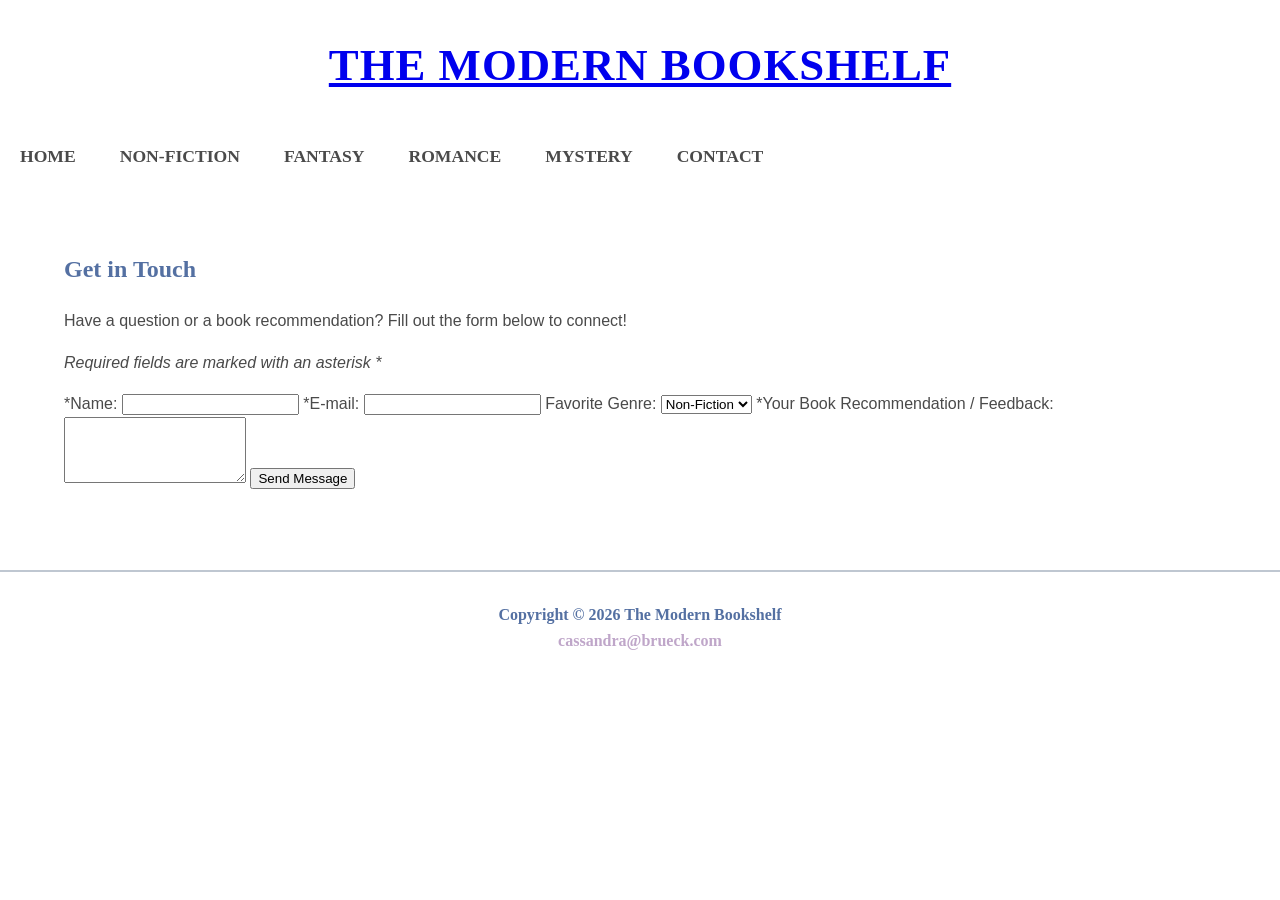
==== contact.html @ bb0040df "Add files via upload" ====
<!DOCTYPE html>
<html lang="en">
<head>
    <title>The Modern Bookshelf :: Contact</title>
    <link rel="stylesheet" href="modern-bookshelf.css">
    <meta charset="utf-8">
    <meta name="viewport" content="width=device-width, initial-scale=1.0">
</head>
<body>
<div id="wrapper">
    <header>
        <h1><a href="index.html">The Modern Bookshelf</a></h1>
    </header>
    <nav>
        <ul>
            <li><a href="index.html">Home</a></li>
            <li><a href="nonfiction.html">Non-Fiction</a></li>
            <li><a href="fantasy.html">Fantasy</a></li>
            <li><a href="romance.html">Romance</a></li>
            <li><a href="mystery.html">Mystery</a></li>
            <li><a href="contact.html">Contact</a></li>
        </ul>
    </nav>
    <main>
        <h2>Get in Touch</h2>
        <p>Have a question or a book recommendation? Fill out the form below to connect!</p>
        <p><em>Required fields are marked with an asterisk *</em></p>
        
        <form method="post" action="submit.html">
            <label for="myName">*Name:</label>
            <input type="text" name="myName" id="myName" required>

            <label for="myEmail">*E-mail:</label>
            <input type="email" name="myEmail" id="myEmail" required>

            <label for="favGenre">Favorite Genre:</label>
            <select name="favGenre" id="favGenre">
                <option value="nonfiction">Non-Fiction</option>
                <option value="fantasy">Fantasy</option>
                <option value="romance">Romance</option>
                <option value="mystery">Mystery</option>
                <option value="other">Other</option>
            </select>

            <label for="myComments">*Your Book Recommendation / Feedback:</label>
            <textarea name="myComments" id="myComments" rows="4" required></textarea>

            <input type="submit" value="Send Message">
        </form>
    </main>
    <footer>
        Copyright &copy; 2026 The Modern Bookshelf<br>
        <a href="mailto:cassandra@brueck.com">cassandra@brueck.com</a>
    </footer>
</div>
</body>
</html>
---- modern-bookshelf.css ----
body {
    font-family: 'Nunito', 'Segoe UI', Tahoma, sans-serif; 
    color: #4A4A4A;
    background-color: #FFFFFF;
    margin: 0; 
    padding: 0;
    line-height: 1.6;
}

h1, h2, h3, h4, h5, h6, th, nav, footer {
    color: #5470A2;
    font-family: 'Playfair Display', serif;
    font-weight: bold;
}

header {
    background-color: #FFFFFF;
    padding: 20px 5%; 
    display: flex;
    flex-direction: column;
    align-items: center;
}

.header-top {
    display: flex;
    align-items: center;
    width: 100%;
    position: relative;
    justify-content: center; 
}

.logo {
    position: absolute;
    left: 0;
    height: 100px; 
    width: auto;
}

header h1 {
    color: #5470A2; 
    font-size: 2.8em;
    letter-spacing: 1px;
    margin: 10px 0;
    text-transform: uppercase;
}

nav {
    margin-top: 10px;
    margin-bottom: 20px; 
}

nav ul {
    list-style-type: none;
    margin: 0;
    padding: 0;
}

nav li {
    display: inline;
    margin: 0 20px;
}

nav a {
    text-decoration: none;
    color: #4A4A4A;
    font-size: 1.1em;
    font-weight: bold;
    text-transform: uppercase;
    transition: color 0.3s ease, border-bottom 0.3s ease;
    padding-bottom: 5px;
}

nav a:hover {
    color: #5470A2;
    border-bottom: 3px solid #BFA6C9; 
}

.banner-image {
    width: 100%; 
    height: auto; 
    display: block; 
    border-top: 2px solid #BFC7D1;
    border-bottom: 2px solid #BFC7D1;
}

main {
    padding: 40px 5%;
    max-width: 1200px;
    margin: 0 auto; 
}

.two-column-container {
    display: flex;
    gap: 40px; 
    margin-top: 20px;
    margin-bottom: 40px;
}

.column {
    flex: 1; 
    background-color: #FDFDFD; 
    padding: 30px;
    border-radius: 8px; 
    border: 1px solid #BFC7D1;
    border-top: 6px solid #BFA6C9;
    box-shadow: 0 4px 6px rgba(0,0,0,0.05); 
}

.column h4 {
    font-size: 1.8em;
    text-align: center; 
    margin-top: 0;
    margin-bottom: 15px; 
}

.genre-tag {
    background-color: #BFC7D1;
    color: #FFFFFF;
    padding: 4px 10px;
    border-radius: 20px; 
    font-size: 0.9em;
    font-weight: bold;
    display: inline-block;
    margin: 4px 2px;
}

table {
    width: 100%;
    border-collapse: collapse;
    margin: 30px 0;
    background-color: #FFFFFF;
}

th, td {
    padding: 15px;
    text-align: left;
    border-bottom: 1px solid #BFC7D1;
}

th {
    background-color: #BFA6C9;
    color: #FFFFFF;
}

tr:nth-child(even) {
    background-color: rgba(191, 199, 209, 0.2);
}

tr:hover {
    background-color: #F1F4F8; 
}

footer {
    background-color: #FFFFFF; 
    color: #5470A2; 
    text-align: center;
    padding: 30px 20px;
    margin-top: 40px;
    border-top: 2px solid #BFC7D1; 
    font-weight: bold;
}

footer a {
    color: #BFA6C9;
    text-decoration: none;
    transition: color 0.3s ease;
}

footer a:hover {
    color: #BFA6C9;
}
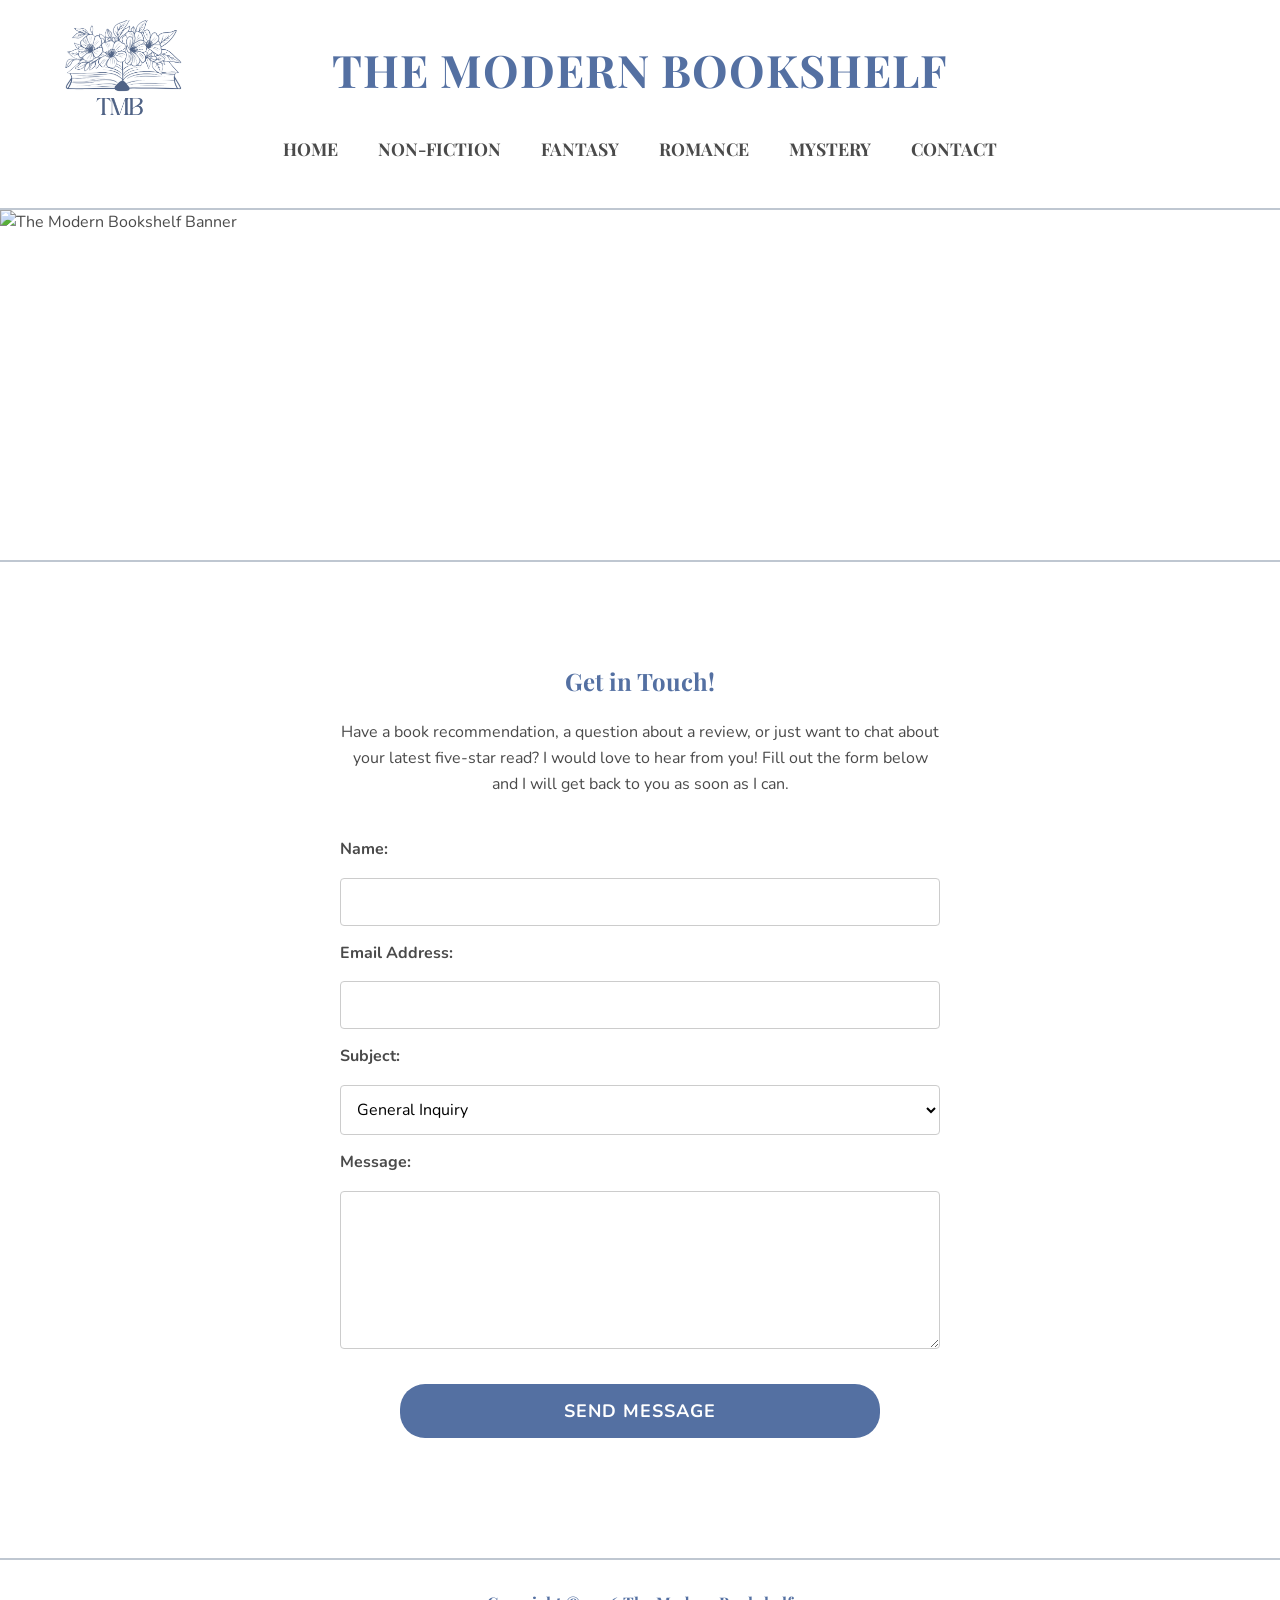
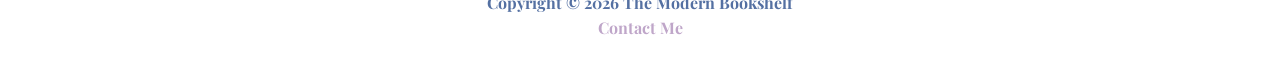
==== commit ad970cb7: "Updated files" ====
--- a/contact.html
+++ b/contact.html
@@ -5,53 +5,67 @@
     <link rel="stylesheet" href="modern-bookshelf.css">
     <meta charset="utf-8">
     <meta name="viewport" content="width=device-width, initial-scale=1.0">
+    <link rel="preconnect" href="https://fonts.googleapis.com">
+    <link rel="preconnect" href="https://fonts.gstatic.com" crossorigin>
+    <link href="https://fonts.googleapis.com/css2?family=Nunito:wght@400;700&family=Playfair+Display:ital,wght@0,400..900;1,400..900&display=swap" rel="stylesheet">
 </head>
 <body>
-<div id="wrapper">
+
     <header>
-        <h1><a href="index.html">The Modern Bookshelf</a></h1>
+        <div class="header-top">
+            <img src="modern-bookshelf-logo.png" alt="The Modern Bookshelf Logo" class="logo">
+            <h1>The Modern Bookshelf</h1>
+        </div>
+        <nav>
+            <input type="checkbox" id="mobile-menu" class="mobile-menu-toggle">
+            <label for="mobile-menu" class="mobile-menu-btn">☰ Menu</label>
+            <ul>
+                <li><a href="index.html">Home</a></li>
+                <li><a href="nonfiction.html">Non-Fiction</a></li>
+                <li><a href="fantasy.html">Fantasy</a></li>
+                <li><a href="romance.html">Romance</a></li>
+                <li><a href="mystery.html">Mystery</a></li>
+                <li><a href="contact.html">Contact</a></li>
+            </ul>
+        </nav>
     </header>
-    <nav>
-        <ul>
-            <li><a href="index.html">Home</a></li>
-            <li><a href="nonfiction.html">Non-Fiction</a></li>
-            <li><a href="fantasy.html">Fantasy</a></li>
-            <li><a href="romance.html">Romance</a></li>
-            <li><a href="mystery.html">Mystery</a></li>
-            <li><a href="contact.html">Contact</a></li>
-        </ul>
-    </nav>
+
+    <img src="/The-Modern-Bookshelf/Genre-Banners/modern-bookshelf-banner.jpeg" alt="The Modern Bookshelf Banner" class="banner-image">
+    
     <main>
-        <h2>Get in Touch</h2>
-        <p>Have a question or a book recommendation? Fill out the form below to connect!</p>
-        <p><em>Required fields are marked with an asterisk *</em></p>
+        <section class="contact-section">
+            <h2>Get in Touch!</h2>
+            <p>Have a book recommendation, a question about a review, 
+            or just want to chat about your latest five-star read? I would love to hear from 
+            you! Fill out the form below and I will get back to you as soon as I can.</p>
         
-        <form method="post" action="submit.html">
-            <label for="myName">*Name:</label>
-            <input type="text" name="myName" id="myName" required>
+            <form action="#" method="POST" class="contact-form">
+                <label for="name">Name:</label>
+                <input type="text" id="name" name="name" required>
 
-            <label for="myEmail">*E-mail:</label>
-            <input type="email" name="myEmail" id="myEmail" required>
+                <label for="email">Email Address:</label>
+                <input type="email" id="email" name="email" required>
 
-            <label for="favGenre">Favorite Genre:</label>
-            <select name="favGenre" id="favGenre">
-                <option value="nonfiction">Non-Fiction</option>
-                <option value="fantasy">Fantasy</option>
-                <option value="romance">Romance</option>
-                <option value="mystery">Mystery</option>
-                <option value="other">Other</option>
-            </select>
+                <label for="subject">Subject:</label>
+                <select id="subject" name="subject">
+                    <option value="general">General Inquiry</option>
+                    <option value="recommendation">Book Recommendation</option>
+                    <option value="feedback">Website Feedback</option>
+                    <option value="other">Other</option>
+                </select>
 
-            <label for="myComments">*Your Book Recommendation / Feedback:</label>
-            <textarea name="myComments" id="myComments" rows="4" required></textarea>
+                <label for="message">Message:</label>
+                <textarea id="message" name="message" rows="6" required></textarea>
 
-            <input type="submit" value="Send Message">
-        </form>
+                <button type="submit" class="buy-btn submit-btn">Send Message</button>
+            </form>
+        </section>
     </main>
+    
     <footer>
         Copyright &copy; 2026 The Modern Bookshelf<br>
-        <a href="mailto:cassandra@brueck.com">cassandra@brueck.com</a>
+        <a href="contact.html">Contact Me</a>
     </footer>
-</div>
+
 </body>
 </html>
--- a/modern-bookshelf.css
+++ b/modern-bookshelf.css
@@ -22,42 +22,54 @@
 }
 
 .header-top {
-    display: flex;
+    display: grid;
+    grid-template-columns: 1fr auto 1fr; /* Creates the 3 invisible columns */
     align-items: center;
     width: 100%;
-    position: relative;
-    justify-content: center; 
 }
 
 .logo {
-    position: absolute;
-    left: 0;
-    height: 100px; 
+    height: clamp(60px, 8vw, 100px); /* Smoothly scales the logo! */
     width: auto;
+    justify-self: start; /* Keeps the logo aligned to the left side of its column */
 }
 
 header h1 {
     color: #5470A2; 
-    font-size: 2.8em;
+    font-size: clamp(1.5em, 4vw, 2.8em); /* Smoothly scales the text! */
     letter-spacing: 1px;
-    margin: 10px 0;
+    margin: 0;
     text-transform: uppercase;
+    text-align: center;
+    white-space: nowrap; /* Prevents the title from breaking onto two lines */
+}
+
+.mobile-menu-toggle {
+    display: none;
+}
+
+.mobile-menu-btn {
+    display: none;
 }
 
 nav {
     margin-top: 10px;
     margin-bottom: 20px; 
+    max-width: 100%;
 }
 
 nav ul {
     list-style-type: none;
     margin: 0;
     padding: 0;
+    display: flex;
+    flex-wrap: wrap;
+    justify-content: center;
 }
 
 nav li {
     display: inline;
-    margin: 0 20px;
+    margin: 5px 20px;
 }
 
 nav a {
@@ -77,10 +89,76 @@
 
 .banner-image {
     width: 100%; 
-    height: auto; 
+    height: 350px;
+    object-fit: cover; 
     display: block; 
     border-top: 2px solid #BFC7D1;
     border-bottom: 2px solid #BFC7D1;
+}
+
+.hero-container {
+    display: flex; 
+    flex-wrap: wrap; 
+    gap: 30px; 
+    align-items: center; 
+    margin-top: 20px;
+}
+
+.hero-text {
+    flex: 1; 
+    min-width: 300px;
+}
+
+.hero-media {
+    flex: 1; 
+    min-width: 300px; 
+    text-align: center;
+}
+
+.hero-video {
+    width: 100%; 
+    max-width: 500px; 
+    border-radius: 8px; 
+    box-shadow: 0 4px 15px rgba(0,0,0,0.1);
+}
+
+/* Custom Lists */
+.intro-text {
+    margin-bottom: 30px;
+}
+
+.custom-list {
+    list-style: none; 
+    padding: 0; 
+    line-height: 1.8;
+}
+
+.custom-bullet {
+    color: #BFC7D1; 
+    margin-right: 8px; 
+    font-size: 1.2em;
+}
+
+/* Responsive YouTube iframe Wrapper */
+.video-wrapper {
+    text-align: center; 
+    position: relative; 
+    padding-bottom: 56.25%; /* 16:9 Aspect Ratio */
+    height: 0; 
+    overflow: hidden; 
+    border-radius: 8px; 
+    box-shadow: 0 4px 15px rgba(0,0,0,0.1); 
+    margin-top: 20px; 
+    margin-bottom: 40px;
+}
+
+.video-wrapper iframe {
+    position: absolute; 
+    top: 0; 
+    left: 0; 
+    width: 100%; 
+    height: 100%; 
+    border: none;
 }
 
 main {
@@ -106,7 +184,7 @@
     box-shadow: 0 4px 6px rgba(0,0,0,0.05); 
 }
 
-.column h4 {
+.column h3 {
     font-size: 1.8em;
     text-align: center; 
     margin-top: 0;
@@ -168,4 +246,239 @@
 
 footer a:hover {
     color: #BFA6C9;
+}
+
+.book-grid {
+    display: grid;
+    grid-template-columns: repeat(auto-fit, minmax(250px, 1fr)); 
+    gap: 30px;
+    margin-top: 30px;
+}
+
+.book-card {
+    background-color: #FFFFFF;
+    border: 1px solid #BFC7D1;
+    border-radius: 8px;
+    padding: 20px;
+    text-align: center;
+    box-shadow: 0 4px 6px rgba(0,0,0,0.05);
+    transition: transform 0.3s ease;
+    border-top: 6px solid #BFA6C9;
+    display: flex;
+    flex-direction: column;
+    align-items: center;
+}
+
+.book-card:hover {
+    transform: translateY(-5px); 
+    box-shadow: 0 8px 12px rgba(0,0,0,0.1);
+}
+
+.book-cover {
+    width: 100%;
+    max-width: 180px;
+    height: 270px; 
+    background-color: #BFC7D1; 
+    border-radius: 4px;
+    margin-bottom: 15px;
+    object-fit: cover;
+    box-shadow: 0 2px 4px rgba(0,0,0,0.1);
+}
+
+.book-title {
+    color: #5470A2;
+    font-family: 'Playfair Display', serif;
+    font-size: 1.4em;
+    margin: 10px 0 5px;
+    line-height: 1.2;
+}
+
+.book-author {
+    color: #BFA6C9; 
+    font-family: 'Playfair Display', serif;
+    font-weight: bold;
+    font-size: 1em;
+    margin: 0 0 15px;
+    letter-spacing: 0.5px;
+}
+
+.book-desc {
+    font-size: 0.95em;
+    color: #4A4A4A;
+    margin-bottom: 20px;
+    flex-grow: 1;
+}
+
+.card-label {
+    font-size: 1em;
+    font-weight: bold;
+    color: #5470A2;
+    text-transform: uppercase;
+    letter-spacing: 1px;
+    margin-bottom: 15px;
+    border-bottom: 1px solid #BFC7D1; 
+    padding-bottom: 5px;
+    width: 100%;
+}
+
+.buy-btn {
+    display: inline-block;
+    background-color: #5470A2;
+    color: #FFFFFF;
+    text-decoration: none;
+    padding: 10px 20px;
+    border-radius: 25px;
+    font-weight: bold;
+    text-transform: uppercase;
+    font-size: 0.85em;
+    letter-spacing: 1px;
+    transition: background-color 0.3s ease, transform 0.2s ease;
+    margin-top: 15px; 
+    width: 80%;
+}
+
+.buy-btn:hover {
+    background-color: #BFA6C9; 
+    transform: scale(1.05);
+}
+
+.contact-section {
+    max-width: 600px; 
+    margin: 0 auto; 
+    padding: 40px 20px;
+    text-align: center; 
+}
+
+.contact-form {
+    display: flex; 
+    flex-direction: column; 
+    gap: 15px; 
+    margin-top: 40px;
+    text-align: left; /* Aligns the labels back to the left */
+}
+
+.contact-form label {
+    font-weight: bold; 
+    font-family: 'Nunito', sans-serif;
+}
+
+/* Grouping these inputs together saves you from writing repetitive code! */
+.contact-form input,
+.contact-form select,
+.contact-form textarea {
+    padding: 12px; 
+    font-family: 'Nunito', sans-serif; 
+    border: 1px solid #ccc; 
+    border-radius: 4px; 
+    font-size: 16px;
+}
+
+.contact-form select {
+    background-color: white;
+}
+
+.contact-form textarea {
+    resize: vertical;
+}
+
+.contact-form .submit-btn {
+    border: none; 
+    cursor: pointer; 
+    font-family: 'Nunito', sans-serif; 
+    font-size: 18px; 
+    margin-top: 20px; 
+    align-self: center; 
+    padding: 15px 40px;
+}
+
+hr.section-divider {
+    border: 1px solid #BFC7D1;
+    margin: 40px 0;
+}
+
+@media (max-width: 900px) {
+    
+    /* Add relative positioning to the header so the floating menu stays contained inside it */
+    header {
+        padding: 20px 5%; 
+        position: relative; 
+    }
+
+    /* Shrink the banner image */
+    .banner-image {
+        height: 200px;
+    }
+
+    /* Float the Menu Button in the top right corner */
+    .mobile-menu-btn {
+        display: inline-block;
+        position: absolute;
+        top: 20px; 
+        right: 5%;
+        background-color: #5470A2;
+        color: #FFFFFF;
+        padding: 8px 15px;
+        border-radius: 6px;
+        font-family: 'Nunito', sans-serif;
+        font-weight: bold;
+        text-transform: uppercase;
+        cursor: pointer;
+        letter-spacing: 1px;
+        font-size: 0.85em;
+        box-shadow: 0 2px 4px rgba(0,0,0,0.1);
+    }
+
+    /* Float the navigation menu OVER the content */
+    nav ul {
+        display: none; 
+        flex-direction: column;
+        position: absolute; /* This stops it from pushing the page down! */
+        top: 65px; /* Places it just below the button */
+        right: 5%; /* Anchors it to the right side */
+        width: 200px; /* Gives the dropdown a clean, fixed size */
+        background-color: #FFFFFF;
+        border: 1px solid #BFC7D1;
+        border-top: 4px solid #BFA6C9;
+        border-radius: 8px;
+        padding: 10px 0;
+        box-shadow: 0 8px 20px rgba(0,0,0,0.15); /* Adds a floating shadow */
+        z-index: 1000; /* Ensures it stays stacked on top of the banner image */
+    }
+
+    nav li {
+        display: block; 
+        margin: 0;
+    }
+
+    /* Make the links larger and easier to tap on mobile */
+    nav a {
+        display: block;
+        padding: 12px 20px;
+        font-size: 1em;
+        text-align: left;
+        border-bottom: none; /* Removes the hover line for the dropdown */
+    }
+
+    nav a:hover {
+        background-color: #F1F4F8; /* Adds a soft highlight when tapped */
+        border-bottom: none;
+    }
+
+    /* Show the floating links when the menu is tapped */
+    .mobile-menu-toggle:checked ~ ul {
+        display: flex;
+    }
+
+    /* Stack the Fiction and Non-Fiction columns vertically */
+    .two-column-container {
+        flex-direction: column;
+        gap: 20px;
+    }
+
+    /* Add a horizontal scroll to the table */
+    table {
+        display: block;
+        overflow-x: auto;
+        white-space: nowrap;
+    }
 }
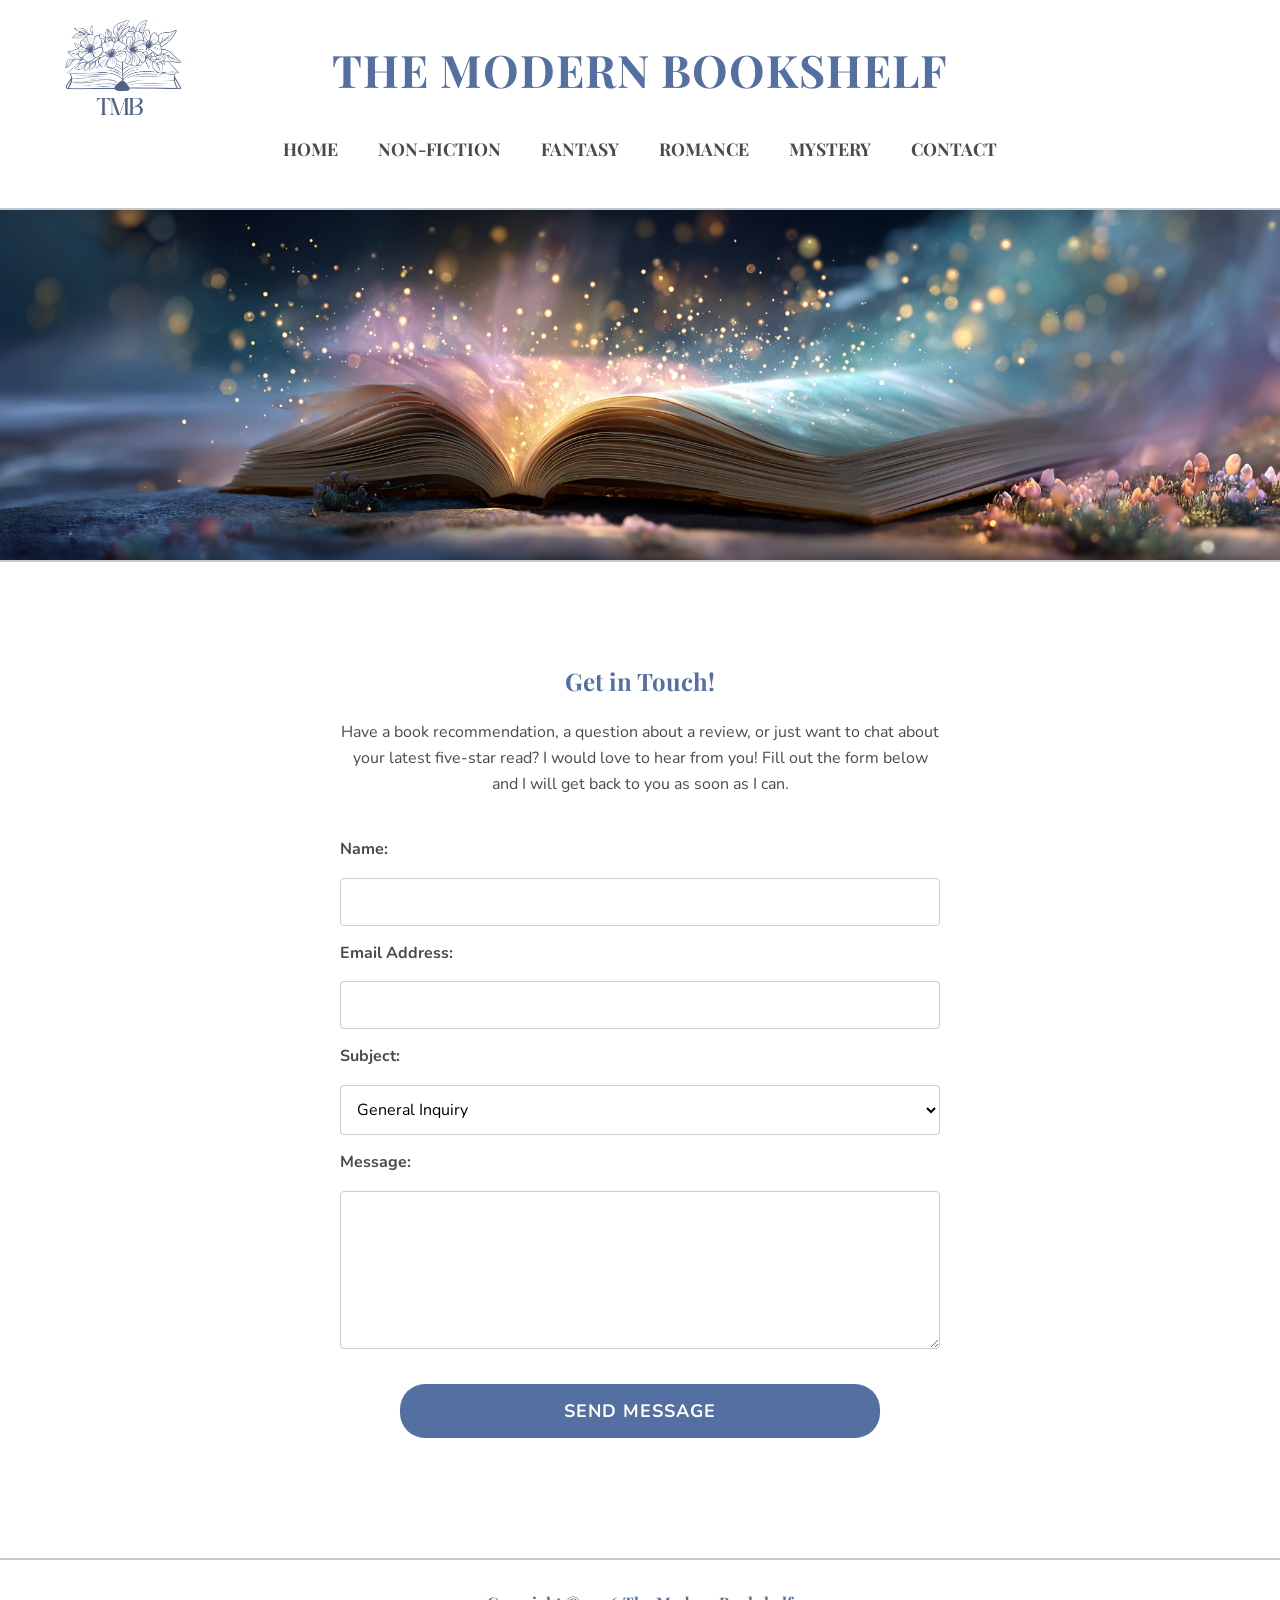
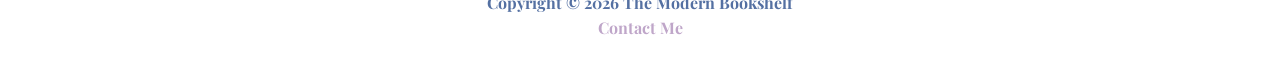
==== commit 2b143687: "Add files via upload" ====
--- a/contact.html
+++ b/contact.html
@@ -30,7 +30,7 @@
         </nav>
     </header>
 
-    <img src="/The-Modern-Bookshelf/Genre-Banners/modern-bookshelf-banner.jpeg" alt="The Modern Bookshelf Banner" class="banner-image">
+    <img src="Genre-Banners/modern-bookshelf-banner.jpeg" alt="The Modern Bookshelf Banner" class="banner-image">
     
     <main>
         <section class="contact-section">
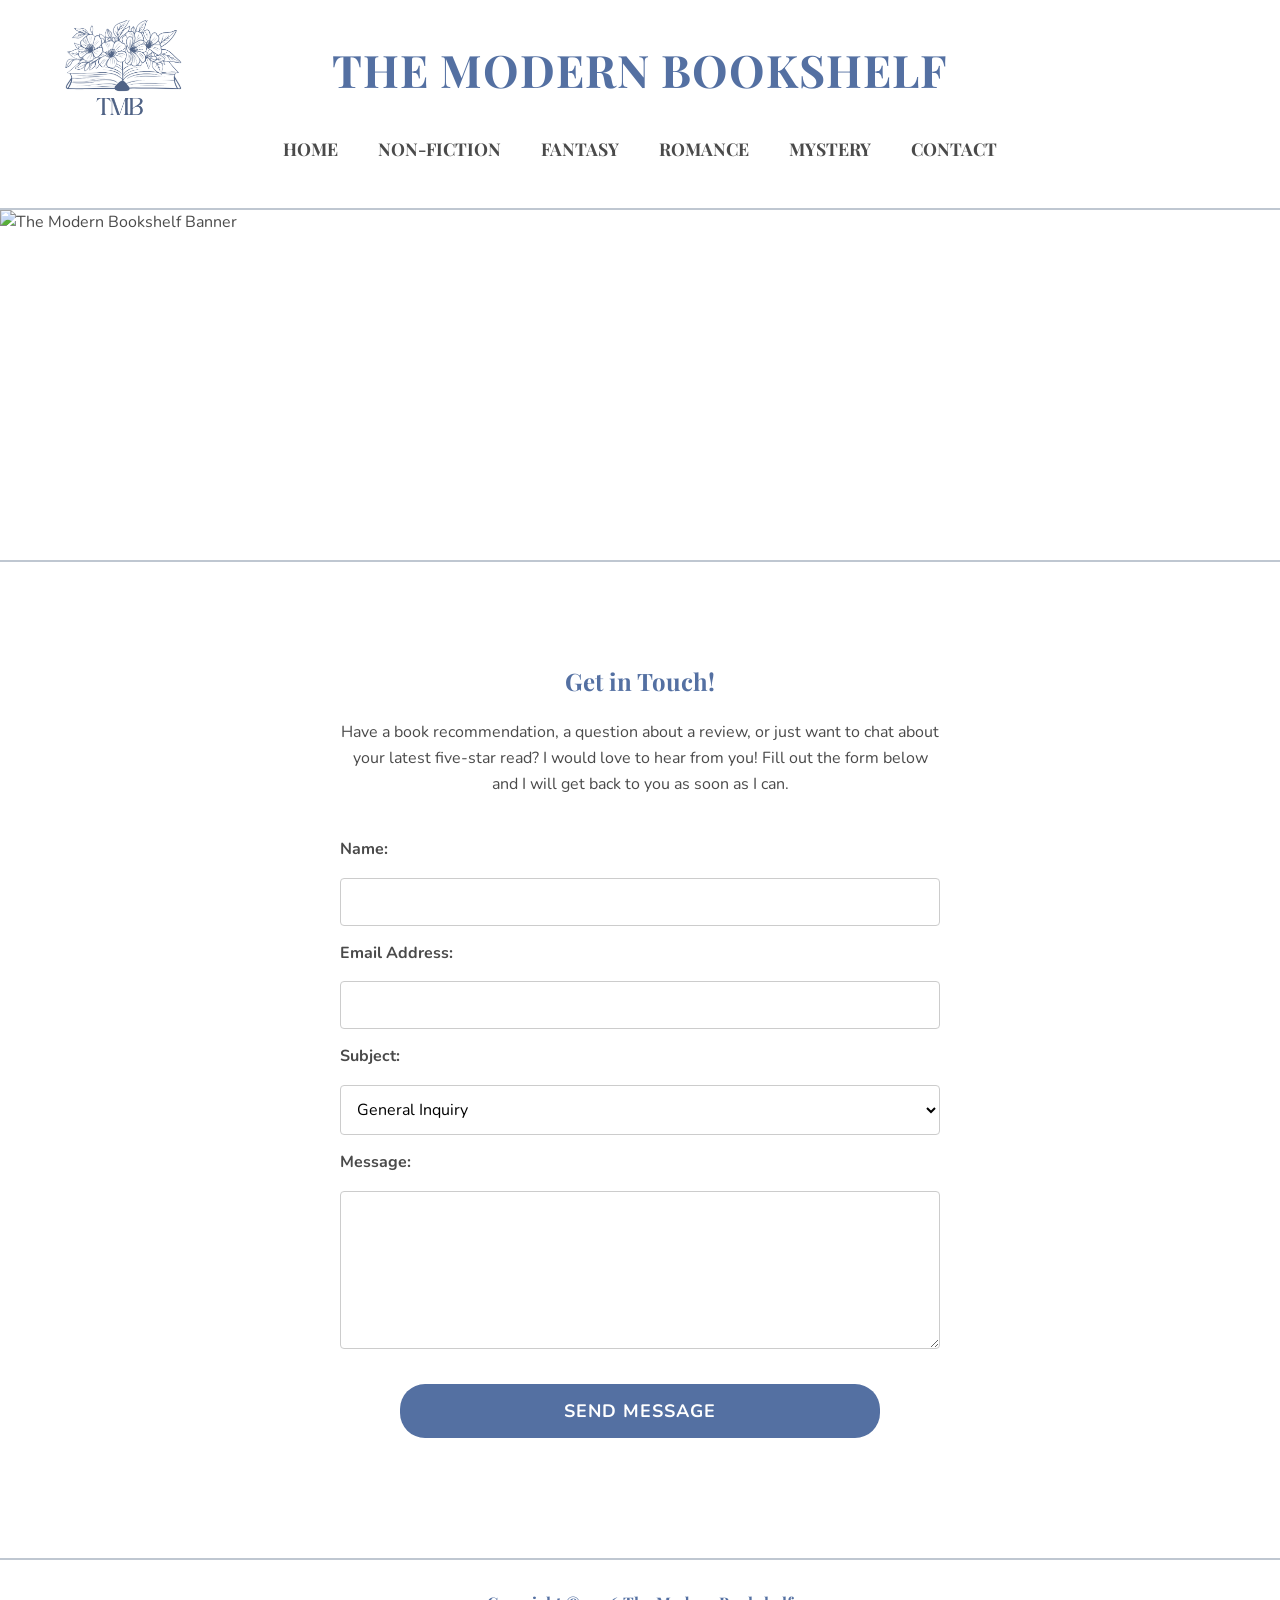
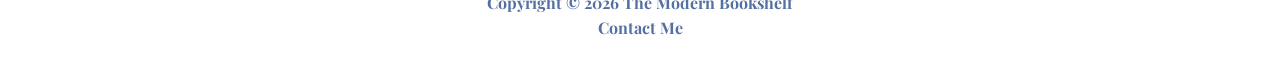
==== commit 79b3182f: "Add files via upload" ====
--- a/contact.html
+++ b/contact.html
@@ -13,7 +13,7 @@
 
     <header>
         <div class="header-top">
-            <img src="modern-bookshelf-logo.png" alt="The Modern Bookshelf Logo" class="logo">
+            <img src="modern-bookshelf-logo.png" alt="The Modern Bookshelf Logo" class="logo" width="107" height="90">
             <h1>The Modern Bookshelf</h1>
         </div>
         <nav>
@@ -30,7 +30,7 @@
         </nav>
     </header>
 
-    <img src="Genre-Banners/modern-bookshelf-banner.jpeg" alt="The Modern Bookshelf Banner" class="banner-image">
+    <img src="Genre-Banners/modern-bookshelf-banner.jpg" alt="The Modern Bookshelf Banner" class="banner-image">
     
     <main>
         <section class="contact-section">
--- a/modern-bookshelf.css
+++ b/modern-bookshelf.css
@@ -29,19 +29,19 @@
 }
 
 .logo {
-    height: clamp(60px, 8vw, 100px); /* Smoothly scales the logo! */
+    height: clamp(60px, 8vw, 100px);
     width: auto;
-    justify-self: start; /* Keeps the logo aligned to the left side of its column */
+    justify-self: start; 
 }
 
 header h1 {
     color: #5470A2; 
-    font-size: clamp(1.5em, 4vw, 2.8em); /* Smoothly scales the text! */
+    font-size: clamp(1.5em, 4vw, 2.8em); 
     letter-spacing: 1px;
     margin: 0;
     text-transform: uppercase;
     text-align: center;
-    white-space: nowrap; /* Prevents the title from breaking onto two lines */
+    white-space: nowrap; 
 }
 
 .mobile-menu-toggle {
@@ -216,7 +216,7 @@
 }
 
 th {
-    background-color: #BFA6C9;
+    background-color: #5470A2;
     color: #FFFFFF;
 }
 
@@ -239,7 +239,7 @@
 }
 
 footer a {
-    color: #BFA6C9;
+    color: #5470A2;
     text-decoration: none;
     transition: color 0.3s ease;
 }
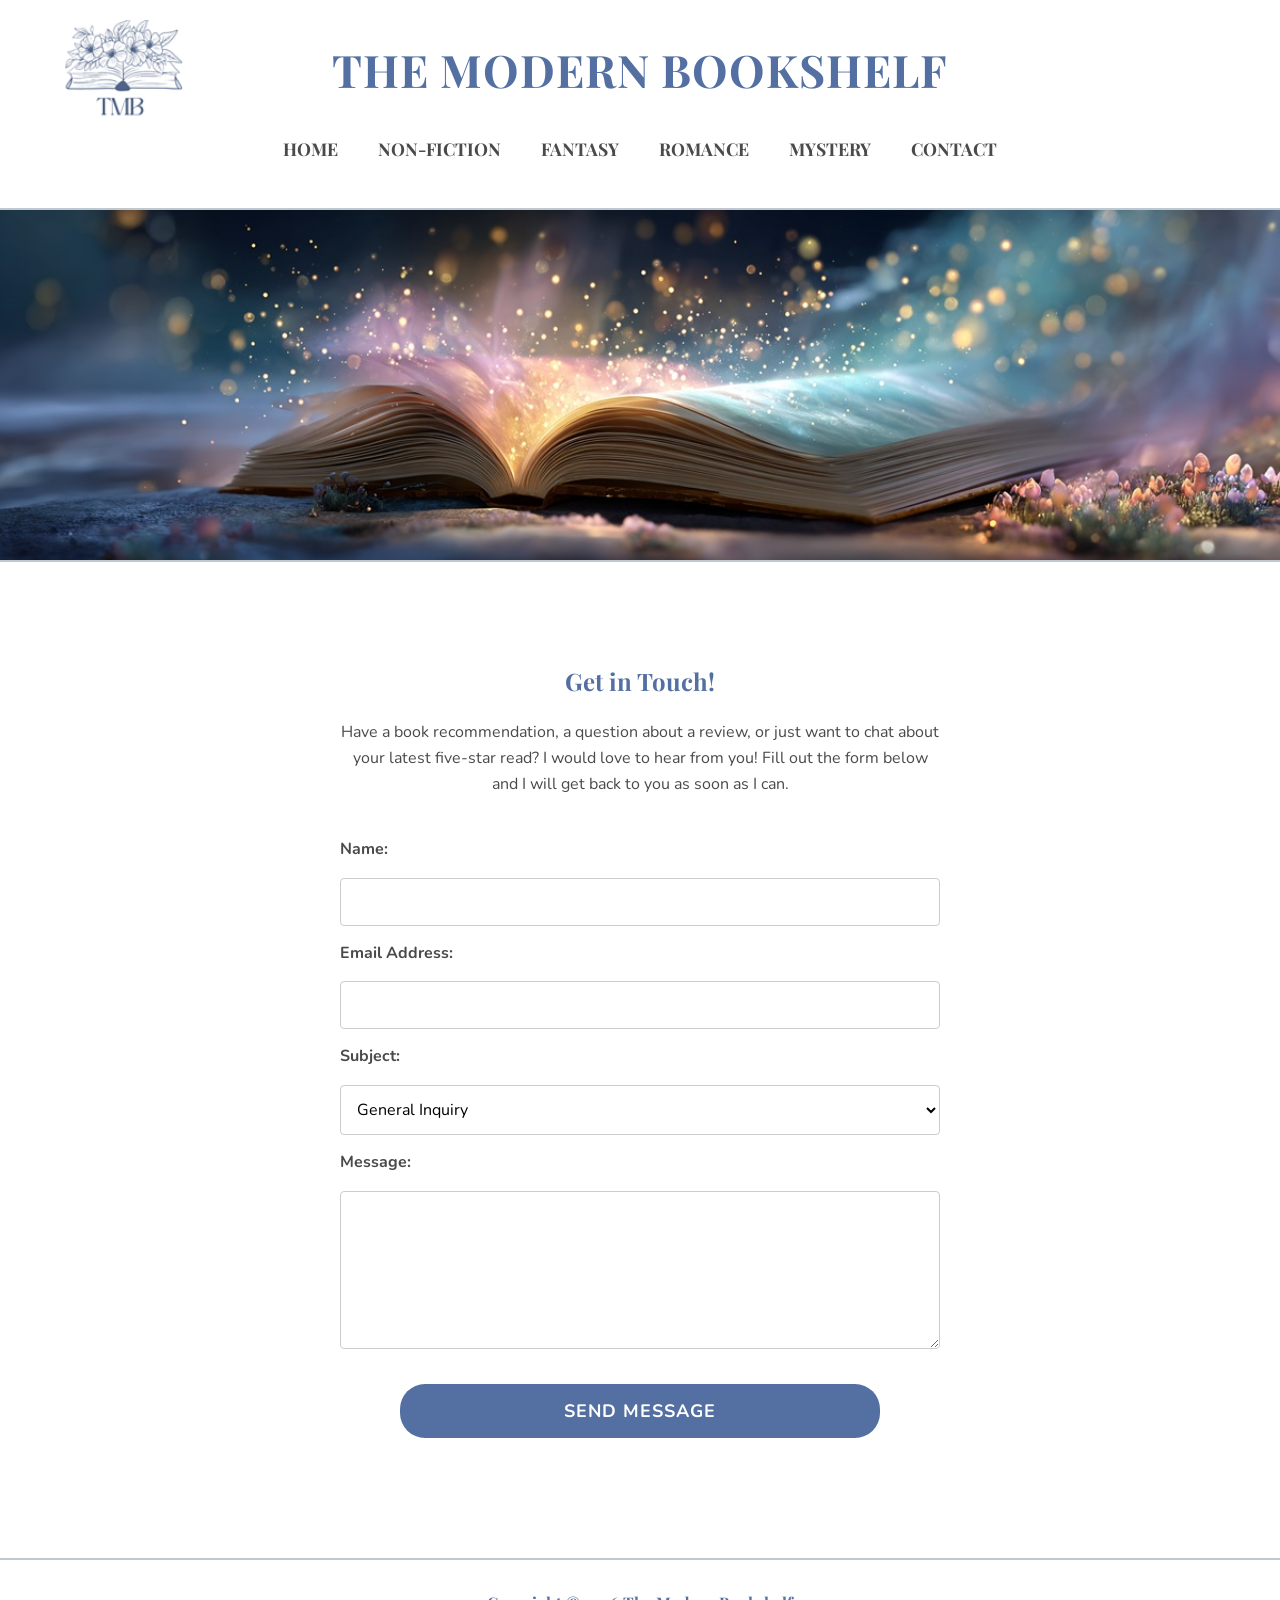
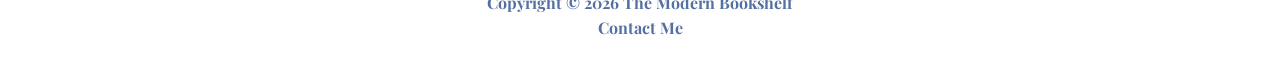
==== commit 3aec743b: "Add files via upload" ====
--- a/contact.html
+++ b/contact.html
@@ -30,7 +30,7 @@
         </nav>
     </header>
 
-    <img src="Genre-Banners/modern-bookshelf-banner.jpg" alt="The Modern Bookshelf Banner" class="banner-image">
+    <img src="Genre-Banners/modern-bookshelf-banner.jpg" alt="The Modern Bookshelf Banner" class="banner-image" fetchpriority="high">
     
     <main>
         <section class="contact-section">
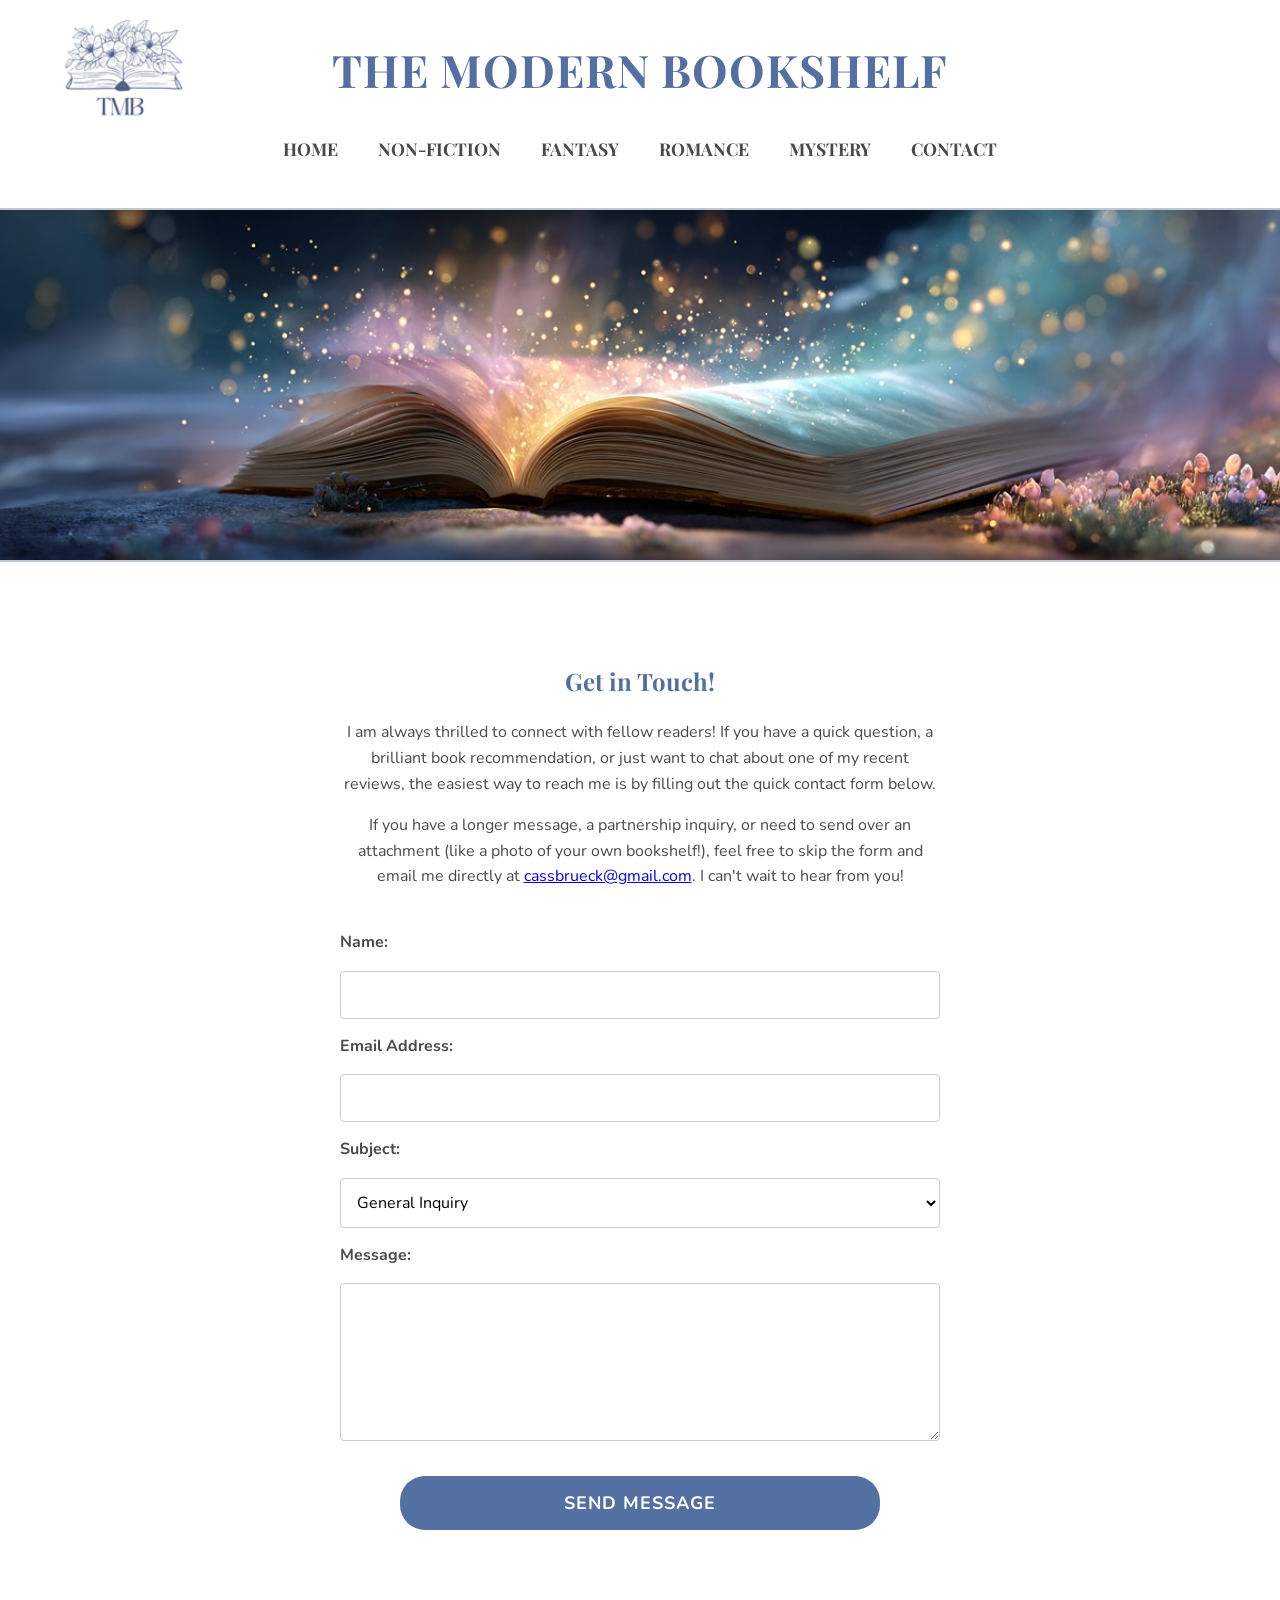
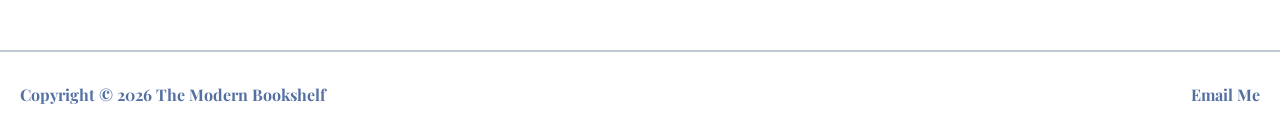
==== commit 1d65b4db: "Add files via upload" ====
--- a/contact.html
+++ b/contact.html
@@ -35,9 +35,16 @@
     <main>
         <section class="contact-section">
             <h2>Get in Touch!</h2>
-            <p>Have a book recommendation, a question about a review, 
-            or just want to chat about your latest five-star read? I would love to hear from 
-            you! Fill out the form below and I will get back to you as soon as I can.</p>
+            <p>I am always thrilled to connect with fellow readers! If 
+                you have a quick question, a brilliant book recommendation, 
+                or just want to chat about one of my recent reviews, the 
+                easiest way to reach me is by filling out the quick contact 
+                form below.</p>
+            <p>If you have a longer message, a partnership inquiry, or need 
+                to send over an attachment (like a photo of your own bookshelf!), 
+                feel free to skip the form and email me directly at 
+                <a href="mailto:cassbrueck@gmail.com">cassbrueck@gmail.com</a>. 
+                I can't wait to hear from you!</p>
         
             <form action="#" method="POST" class="contact-form">
                 <label for="name">Name:</label>
@@ -63,8 +70,9 @@
     </main>
     
     <footer>
-        Copyright &copy; 2026 The Modern Bookshelf<br>
-        <a href="contact.html">Contact Me</a>
+        <p class="copyright">Copyright &copy; 2026 The Modern Bookshelf</p>
+        <div class="footer-links">
+        <a href="mailto:cassbrueck@gmail.com">Email Me</a>    </div>
     </footer>
 
 </body>
--- a/modern-bookshelf.css
+++ b/modern-bookshelf.css
@@ -122,7 +122,6 @@
     box-shadow: 0 4px 15px rgba(0,0,0,0.1);
 }
 
-/* Custom Lists */
 .intro-text {
     margin-bottom: 30px;
 }
@@ -134,16 +133,15 @@
 }
 
 .custom-bullet {
-    color: #BFC7D1; 
+    color: #BFA6C9; 
     margin-right: 8px; 
     font-size: 1.2em;
 }
 
-/* Responsive YouTube iframe Wrapper */
 .video-wrapper {
     text-align: center; 
     position: relative; 
-    padding-bottom: 56.25%; /* 16:9 Aspect Ratio */
+    padding-bottom: 56.25%; 
     height: 0; 
     overflow: hidden; 
     border-radius: 8px; 
@@ -229,13 +227,19 @@
 }
 
 footer {
-    background-color: #FFFFFF; 
-    color: #5470A2; 
-    text-align: center;
+    display: flex;
+    justify-content: space-between;
+    align-items: center;
     padding: 30px 20px;
     margin-top: 40px;
     border-top: 2px solid #BFC7D1; 
     font-weight: bold;
+    background-color: #FFFFFF; 
+    color: #5470A2;
+}
+
+footer .copyright {
+    margin: 0; 
 }
 
 footer a {
@@ -354,7 +358,7 @@
     flex-direction: column; 
     gap: 15px; 
     margin-top: 40px;
-    text-align: left; /* Aligns the labels back to the left */
+    text-align: left; 
 }
 
 .contact-form label {
@@ -362,7 +366,6 @@
     font-family: 'Nunito', sans-serif;
 }
 
-/* Grouping these inputs together saves you from writing repetitive code! */
 .contact-form input,
 .contact-form select,
 .contact-form textarea {
@@ -397,19 +400,15 @@
 }
 
 @media (max-width: 900px) {
-    
-    /* Add relative positioning to the header so the floating menu stays contained inside it */
     header {
         padding: 20px 5%; 
         position: relative; 
     }
 
-    /* Shrink the banner image */
     .banner-image {
         height: 200px;
     }
 
-    /* Float the Menu Button in the top right corner */
     .mobile-menu-btn {
         display: inline-block;
         position: absolute;
@@ -428,21 +427,20 @@
         box-shadow: 0 2px 4px rgba(0,0,0,0.1);
     }
 
-    /* Float the navigation menu OVER the content */
     nav ul {
         display: none; 
         flex-direction: column;
-        position: absolute; /* This stops it from pushing the page down! */
-        top: 65px; /* Places it just below the button */
-        right: 5%; /* Anchors it to the right side */
-        width: 200px; /* Gives the dropdown a clean, fixed size */
+        position: absolute; 
+        top: 65px; 
+        right: 5%; 
+        width: 200px; 
         background-color: #FFFFFF;
         border: 1px solid #BFC7D1;
         border-top: 4px solid #BFA6C9;
         border-radius: 8px;
         padding: 10px 0;
-        box-shadow: 0 8px 20px rgba(0,0,0,0.15); /* Adds a floating shadow */
-        z-index: 1000; /* Ensures it stays stacked on top of the banner image */
+        box-shadow: 0 8px 20px rgba(0,0,0,0.15); 
+        z-index: 1000; 
     }
 
     nav li {
@@ -450,32 +448,28 @@
         margin: 0;
     }
 
-    /* Make the links larger and easier to tap on mobile */
     nav a {
         display: block;
         padding: 12px 20px;
         font-size: 1em;
         text-align: left;
-        border-bottom: none; /* Removes the hover line for the dropdown */
+        border-bottom: none; 
     }
 
     nav a:hover {
-        background-color: #F1F4F8; /* Adds a soft highlight when tapped */
+        background-color: #F1F4F8; 
         border-bottom: none;
     }
 
-    /* Show the floating links when the menu is tapped */
     .mobile-menu-toggle:checked ~ ul {
         display: flex;
     }
 
-    /* Stack the Fiction and Non-Fiction columns vertically */
     .two-column-container {
         flex-direction: column;
         gap: 20px;
     }
 
-    /* Add a horizontal scroll to the table */
     table {
         display: block;
         overflow-x: auto;
